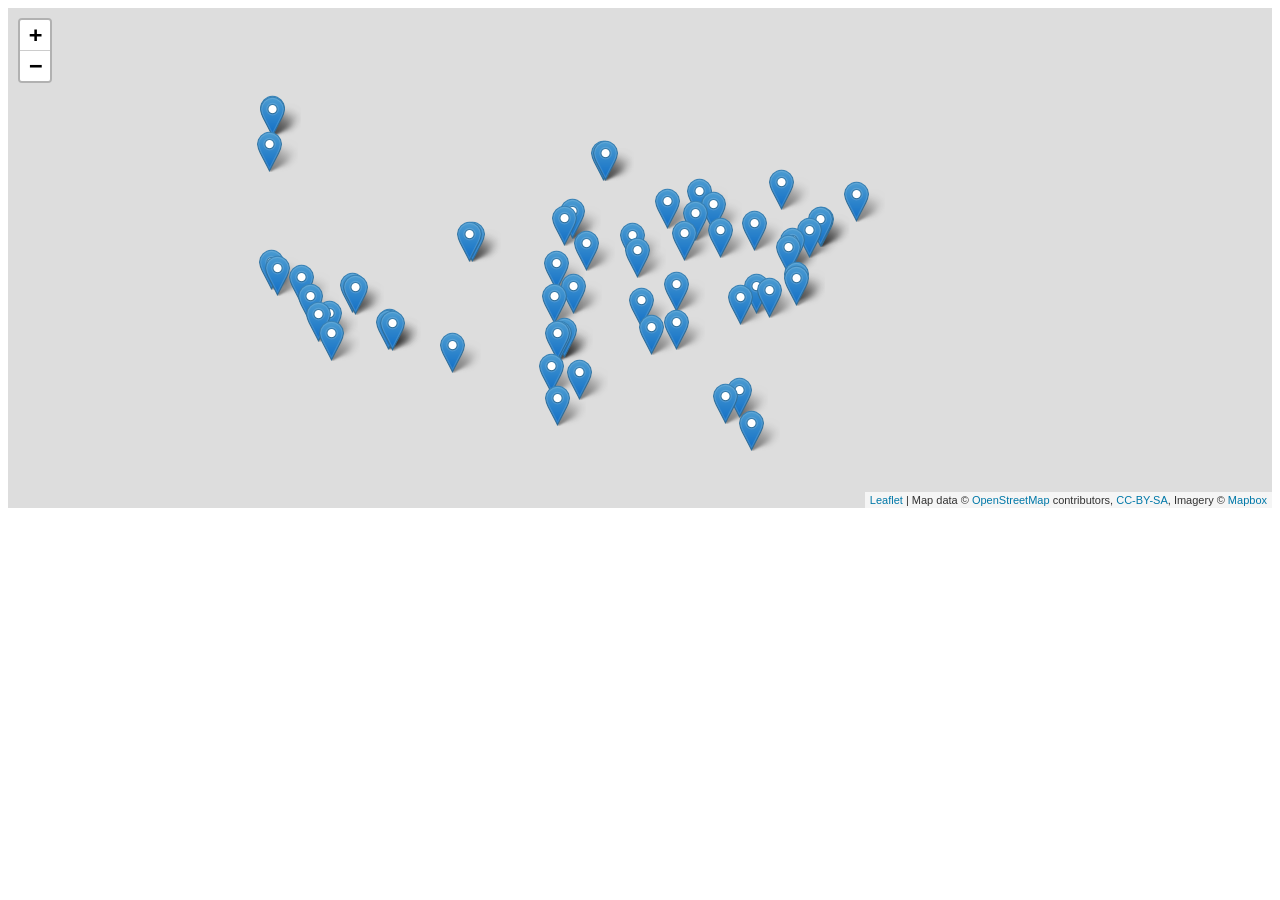
==== leaflet-lab/index.html @ 9b386583 "Add files via upload Module 4" ====
<!DOCTYPE html>
<html lang="en">
	<head>
		<meta charset="utf-8">
		<meta name="viewport" content="width=device-width">
		<title>My Website</title>
		<link rel="stylesheet" href="css/style.css">
		<link rel="stylesheet" href="lib/leaflet-1.4.0/leaflet.css">
	</head>

	<body>
		<div id="mapid"> </div>
		<script type="text/javascript" src="lib/jquery-3.3.1.js"></script>
		<script type="text/javascript" src="lib/leaflet-1.4.0/leaflet.js"></script>
		<script type="text/javascript" src="js/main.js"></script>
		<!--<script type="text/javascript" src="lib/leaflet-1.4.0/leaflet-src.js"></script>-->
		<!--<script type="text/javascript" src="js/tutorials.js"></script>-->
		
	</body>
</html>
---- leaflet-lab/css/style.css ----
/* Stylesheet by Peter Newman, 2019 */

#mapid {
	height: 500px
}
---- leaflet-lab/lib/leaflet-1.4.0/leaflet.css ----
/* required styles */

.leaflet-pane,
.leaflet-tile,
.leaflet-marker-icon,
.leaflet-marker-shadow,
.leaflet-tile-container,
.leaflet-pane > svg,
.leaflet-pane > canvas,
.leaflet-zoom-box,
.leaflet-image-layer,
.leaflet-layer {
	position: absolute;
	left: 0;
	top: 0;
	}
.leaflet-container {
	overflow: hidden;
	}
.leaflet-tile,
.leaflet-marker-icon,
.leaflet-marker-shadow {
	-webkit-user-select: none;
	   -moz-user-select: none;
	        user-select: none;
	  -webkit-user-drag: none;
	}
/* Safari renders non-retina tile on retina better with this, but Chrome is worse */
.leaflet-safari .leaflet-tile {
	image-rendering: -webkit-optimize-contrast;
	}
/* hack that prevents hw layers "stretching" when loading new tiles */
.leaflet-safari .leaflet-tile-container {
	width: 1600px;
	height: 1600px;
	-webkit-transform-origin: 0 0;
	}
.leaflet-marker-icon,
.leaflet-marker-shadow {
	display: block;
	}
/* .leaflet-container svg: reset svg max-width decleration shipped in Joomla! (joomla.org) 3.x */
/* .leaflet-container img: map is broken in FF if you have max-width: 100% on tiles */
.leaflet-container .leaflet-overlay-pane svg,
.leaflet-container .leaflet-marker-pane img,
.leaflet-container .leaflet-shadow-pane img,
.leaflet-container .leaflet-tile-pane img,
.leaflet-container img.leaflet-image-layer,
.leaflet-container .leaflet-tile {
	max-width: none !important;
	max-height: none !important;
	}

.leaflet-container.leaflet-touch-zoom {
	-ms-touch-action: pan-x pan-y;
	touch-action: pan-x pan-y;
	}
.leaflet-container.leaflet-touch-drag {
	-ms-touch-action: pinch-zoom;
	/* Fallback for FF which doesn't support pinch-zoom */
	touch-action: none;
	touch-action: pinch-zoom;
}
.leaflet-container.leaflet-touch-drag.leaflet-touch-zoom {
	-ms-touch-action: none;
	touch-action: none;
}
.leaflet-container {
	-webkit-tap-highlight-color: transparent;
}
.leaflet-container a {
	-webkit-tap-highlight-color: rgba(51, 181, 229, 0.4);
}
.leaflet-tile {
	filter: inherit;
	visibility: hidden;
	}
.leaflet-tile-loaded {
	visibility: inherit;
	}
.leaflet-zoom-box {
	width: 0;
	height: 0;
	-moz-box-sizing: border-box;
	     box-sizing: border-box;
	z-index: 800;
	}
/* workaround for https://bugzilla.mozilla.org/show_bug.cgi?id=888319 */
.leaflet-overlay-pane svg {
	-moz-user-select: none;
	}

.leaflet-pane         { z-index: 400; }

.leaflet-tile-pane    { z-index: 200; }
.leaflet-overlay-pane { z-index: 400; }
.leaflet-shadow-pane  { z-index: 500; }
.leaflet-marker-pane  { z-index: 600; }
.leaflet-tooltip-pane   { z-index: 650; }
.leaflet-popup-pane   { z-index: 700; }

.leaflet-map-pane canvas { z-index: 100; }
.leaflet-map-pane svg    { z-index: 200; }

.leaflet-vml-shape {
	width: 1px;
	height: 1px;
	}
.lvml {
	behavior: url(#default#VML);
	display: inline-block;
	position: absolute;
	}


/* control positioning */

.leaflet-control {
	position: relative;
	z-index: 800;
	pointer-events: visiblePainted; /* IE 9-10 doesn't have auto */
	pointer-events: auto;
	}
.leaflet-top,
.leaflet-bottom {
	position: absolute;
	z-index: 1000;
	pointer-events: none;
	}
.leaflet-top {
	top: 0;
	}
.leaflet-right {
	right: 0;
	}
.leaflet-bottom {
	bottom: 0;
	}
.leaflet-left {
	left: 0;
	}
.leaflet-control {
	float: left;
	clear: both;
	}
.leaflet-right .leaflet-control {
	float: right;
	}
.leaflet-top .leaflet-control {
	margin-top: 10px;
	}
.leaflet-bottom .leaflet-control {
	margin-bottom: 10px;
	}
.leaflet-left .leaflet-control {
	margin-left: 10px;
	}
.leaflet-right .leaflet-control {
	margin-right: 10px;
	}


/* zoom and fade animations */

.leaflet-fade-anim .leaflet-tile {
	will-change: opacity;
	}
.leaflet-fade-anim .leaflet-popup {
	opacity: 0;
	-webkit-transition: opacity 0.2s linear;
	   -moz-transition: opacity 0.2s linear;
	        transition: opacity 0.2s linear;
	}
.leaflet-fade-anim .leaflet-map-pane .leaflet-popup {
	opacity: 1;
	}
.leaflet-zoom-animated {
	-webkit-transform-origin: 0 0;
	    -ms-transform-origin: 0 0;
	        transform-origin: 0 0;
	}
.leaflet-zoom-anim .leaflet-zoom-animated {
	will-change: transform;
	}
.leaflet-zoom-anim .leaflet-zoom-animated {
	-webkit-transition: -webkit-transform 0.25s cubic-bezier(0,0,0.25,1);
	   -moz-transition:    -moz-transform 0.25s cubic-bezier(0,0,0.25,1);
	        transition:         transform 0.25s cubic-bezier(0,0,0.25,1);
	}
.leaflet-zoom-anim .leaflet-tile,
.leaflet-pan-anim .leaflet-tile {
	-webkit-transition: none;
	   -moz-transition: none;
	        transition: none;
	}

.leaflet-zoom-anim .leaflet-zoom-hide {
	visibility: hidden;
	}


/* cursors */

.leaflet-interactive {
	cursor: pointer;
	}
.leaflet-grab {
	cursor: -webkit-grab;
	cursor:    -moz-grab;
	cursor:         grab;
	}
.leaflet-crosshair,
.leaflet-crosshair .leaflet-interactive {
	cursor: crosshair;
	}
.leaflet-popup-pane,
.leaflet-control {
	cursor: auto;
	}
.leaflet-dragging .leaflet-grab,
.leaflet-dragging .leaflet-grab .leaflet-interactive,
.leaflet-dragging .leaflet-marker-draggable {
	cursor: move;
	cursor: -webkit-grabbing;
	cursor:    -moz-grabbing;
	cursor:         grabbing;
	}

/* marker & overlays interactivity */
.leaflet-marker-icon,
.leaflet-marker-shadow,
.leaflet-image-layer,
.leaflet-pane > svg path,
.leaflet-tile-container {
	pointer-events: none;
	}

.leaflet-marker-icon.leaflet-interactive,
.leaflet-image-layer.leaflet-interactive,
.leaflet-pane > svg path.leaflet-interactive {
	pointer-events: visiblePainted; /* IE 9-10 doesn't have auto */
	pointer-events: auto;
	}

/* visual tweaks */

.leaflet-container {
	background: #ddd;
	outline: 0;
	}
.leaflet-container a {
	color: #0078A8;
	}
.leaflet-container a.leaflet-active {
	outline: 2px solid orange;
	}
.leaflet-zoom-box {
	border: 2px dotted #38f;
	background: rgba(255,255,255,0.5);
	}


/* general typography */
.leaflet-container {
	font: 12px/1.5 "Helvetica Neue", Arial, Helvetica, sans-serif;
	}


/* general toolbar styles */

.leaflet-bar {
	box-shadow: 0 1px 5px rgba(0,0,0,0.65);
	border-radius: 4px;
	}
.leaflet-bar a,
.leaflet-bar a:hover {
	background-color: #fff;
	border-bottom: 1px solid #ccc;
	width: 26px;
	height: 26px;
	line-height: 26px;
	display: block;
	text-align: center;
	text-decoration: none;
	color: black;
	}
.leaflet-bar a,
.leaflet-control-layers-toggle {
	background-position: 50% 50%;
	background-repeat: no-repeat;
	display: block;
	}
.leaflet-bar a:hover {
	background-color: #f4f4f4;
	}
.leaflet-bar a:first-child {
	border-top-left-radius: 4px;
	border-top-right-radius: 4px;
	}
.leaflet-bar a:last-child {
	border-bottom-left-radius: 4px;
	border-bottom-right-radius: 4px;
	border-bottom: none;
	}
.leaflet-bar a.leaflet-disabled {
	cursor: default;
	background-color: #f4f4f4;
	color: #bbb;
	}

.leaflet-touch .leaflet-bar a {
	width: 30px;
	height: 30px;
	line-height: 30px;
	}
.leaflet-touch .leaflet-bar a:first-child {
	border-top-left-radius: 2px;
	border-top-right-radius: 2px;
	}
.leaflet-touch .leaflet-bar a:last-child {
	border-bottom-left-radius: 2px;
	border-bottom-right-radius: 2px;
	}

/* zoom control */

.leaflet-control-zoom-in,
.leaflet-control-zoom-out {
	font: bold 18px 'Lucida Console', Monaco, monospace;
	text-indent: 1px;
	}

.leaflet-touch .leaflet-control-zoom-in, .leaflet-touch .leaflet-control-zoom-out  {
	font-size: 22px;
	}


/* layers control */

.leaflet-control-layers {
	box-shadow: 0 1px 5px rgba(0,0,0,0.4);
	background: #fff;
	border-radius: 5px;
	}
.leaflet-control-layers-toggle {
	background-image: url(images/layers.png);
	width: 36px;
	height: 36px;
	}
.leaflet-retina .leaflet-control-layers-toggle {
	background-image: url(images/layers-2x.png);
	background-size: 26px 26px;
	}
.leaflet-touch .leaflet-control-layers-toggle {
	width: 44px;
	height: 44px;
	}
.leaflet-control-layers .leaflet-control-layers-list,
.leaflet-control-layers-expanded .leaflet-control-layers-toggle {
	display: none;
	}
.leaflet-control-layers-expanded .leaflet-control-layers-list {
	display: block;
	position: relative;
	}
.leaflet-control-layers-expanded {
	padding: 6px 10px 6px 6px;
	color: #333;
	background: #fff;
	}
.leaflet-control-layers-scrollbar {
	overflow-y: scroll;
	overflow-x: hidden;
	padding-right: 5px;
	}
.leaflet-control-layers-selector {
	margin-top: 2px;
	position: relative;
	top: 1px;
	}
.leaflet-control-layers label {
	display: block;
	}
.leaflet-control-layers-separator {
	height: 0;
	border-top: 1px solid #ddd;
	margin: 5px -10px 5px -6px;
	}

/* Default icon URLs */
.leaflet-default-icon-path {
	background-image: url(images/marker-icon.png);
	}


/* attribution and scale controls */

.leaflet-container .leaflet-control-attribution {
	background: #fff;
	background: rgba(255, 255, 255, 0.7);
	margin: 0;
	}
.leaflet-control-attribution,
.leaflet-control-scale-line {
	padding: 0 5px;
	color: #333;
	}
.leaflet-control-attribution a {
	text-decoration: none;
	}
.leaflet-control-attribution a:hover {
	text-decoration: underline;
	}
.leaflet-container .leaflet-control-attribution,
.leaflet-container .leaflet-control-scale {
	font-size: 11px;
	}
.leaflet-left .leaflet-control-scale {
	margin-left: 5px;
	}
.leaflet-bottom .leaflet-control-scale {
	margin-bottom: 5px;
	}
.leaflet-control-scale-line {
	border: 2px solid #777;
	border-top: none;
	line-height: 1.1;
	padding: 2px 5px 1px;
	font-size: 11px;
	white-space: nowrap;
	overflow: hidden;
	-moz-box-sizing: border-box;
	     box-sizing: border-box;

	background: #fff;
	background: rgba(255, 255, 255, 0.5);
	}
.leaflet-control-scale-line:not(:first-child) {
	border-top: 2px solid #777;
	border-bottom: none;
	margin-top: -2px;
	}
.leaflet-control-scale-line:not(:first-child):not(:last-child) {
	border-bottom: 2px solid #777;
	}

.leaflet-touch .leaflet-control-attribution,
.leaflet-touch .leaflet-control-layers,
.leaflet-touch .leaflet-bar {
	box-shadow: none;
	}
.leaflet-touch .leaflet-control-layers,
.leaflet-touch .leaflet-bar {
	border: 2px solid rgba(0,0,0,0.2);
	background-clip: padding-box;
	}


/* popup */

.leaflet-popup {
	position: absolute;
	text-align: center;
	margin-bottom: 20px;
	}
.leaflet-popup-content-wrapper {
	padding: 1px;
	text-align: left;
	border-radius: 12px;
	}
.leaflet-popup-content {
	margin: 13px 19px;
	line-height: 1.4;
	}
.leaflet-popup-content p {
	margin: 18px 0;
	}
.leaflet-popup-tip-container {
	width: 40px;
	height: 20px;
	position: absolute;
	left: 50%;
	margin-left: -20px;
	overflow: hidden;
	pointer-events: none;
	}
.leaflet-popup-tip {
	width: 17px;
	height: 17px;
	padding: 1px;

	margin: -10px auto 0;

	-webkit-transform: rotate(45deg);
	   -moz-transform: rotate(45deg);
	    -ms-transform: rotate(45deg);
	        transform: rotate(45deg);
	}
.leaflet-popup-content-wrapper,
.leaflet-popup-tip {
	background: white;
	color: #333;
	box-shadow: 0 3px 14px rgba(0,0,0,0.4);
	}
.leaflet-container a.leaflet-popup-close-button {
	position: absolute;
	top: 0;
	right: 0;
	padding: 4px 4px 0 0;
	border: none;
	text-align: center;
	width: 18px;
	height: 14px;
	font: 16px/14px Tahoma, Verdana, sans-serif;
	color: #c3c3c3;
	text-decoration: none;
	font-weight: bold;
	background: transparent;
	}
.leaflet-container a.leaflet-popup-close-button:hover {
	color: #999;
	}
.leaflet-popup-scrolled {
	overflow: auto;
	border-bottom: 1px solid #ddd;
	border-top: 1px solid #ddd;
	}

.leaflet-oldie .leaflet-popup-content-wrapper {
	zoom: 1;
	}
.leaflet-oldie .leaflet-popup-tip {
	width: 24px;
	margin: 0 auto;

	-ms-filter: "progid:DXImageTransform.Microsoft.Matrix(M11=0.70710678, M12=0.70710678, M21=-0.70710678, M22=0.70710678)";
	filter: progid:DXImageTransform.Microsoft.Matrix(M11=0.70710678, M12=0.70710678, M21=-0.70710678, M22=0.70710678);
	}
.leaflet-oldie .leaflet-popup-tip-container {
	margin-top: -1px;
	}

.leaflet-oldie .leaflet-control-zoom,
.leaflet-oldie .leaflet-control-layers,
.leaflet-oldie .leaflet-popup-content-wrapper,
.leaflet-oldie .leaflet-popup-tip {
	border: 1px solid #999;
	}


/* div icon */

.leaflet-div-icon {
	background: #fff;
	border: 1px solid #666;
	}


/* Tooltip */
/* Base styles for the element that has a tooltip */
.leaflet-tooltip {
	position: absolute;
	padding: 6px;
	background-color: #fff;
	border: 1px solid #fff;
	border-radius: 3px;
	color: #222;
	white-space: nowrap;
	-webkit-user-select: none;
	-moz-user-select: none;
	-ms-user-select: none;
	user-select: none;
	pointer-events: none;
	box-shadow: 0 1px 3px rgba(0,0,0,0.4);
	}
.leaflet-tooltip.leaflet-clickable {
	cursor: pointer;
	pointer-events: auto;
	}
.leaflet-tooltip-top:before,
.leaflet-tooltip-bottom:before,
.leaflet-tooltip-left:before,
.leaflet-tooltip-right:before {
	position: absolute;
	pointer-events: none;
	border: 6px solid transparent;
	background: transparent;
	content: "";
	}

/* Directions */

.leaflet-tooltip-bottom {
	margin-top: 6px;
}
.leaflet-tooltip-top {
	margin-top: -6px;
}
.leaflet-tooltip-bottom:before,
.leaflet-tooltip-top:before {
	left: 50%;
	margin-left: -6px;
	}
.leaflet-tooltip-top:before {
	bottom: 0;
	margin-bottom: -12px;
	border-top-color: #fff;
	}
.leaflet-tooltip-bottom:before {
	top: 0;
	margin-top: -12px;
	margin-left: -6px;
	border-bottom-color: #fff;
	}
.leaflet-tooltip-left {
	margin-left: -6px;
}
.leaflet-tooltip-right {
	margin-left: 6px;
}
.leaflet-tooltip-left:before,
.leaflet-tooltip-right:before {
	top: 50%;
	margin-top: -6px;
	}
.leaflet-tooltip-left:before {
	right: 0;
	margin-right: -12px;
	border-left-color: #fff;
	}
.leaflet-tooltip-right:before {
	left: 0;
	margin-left: -12px;
	border-right-color: #fff;
	}
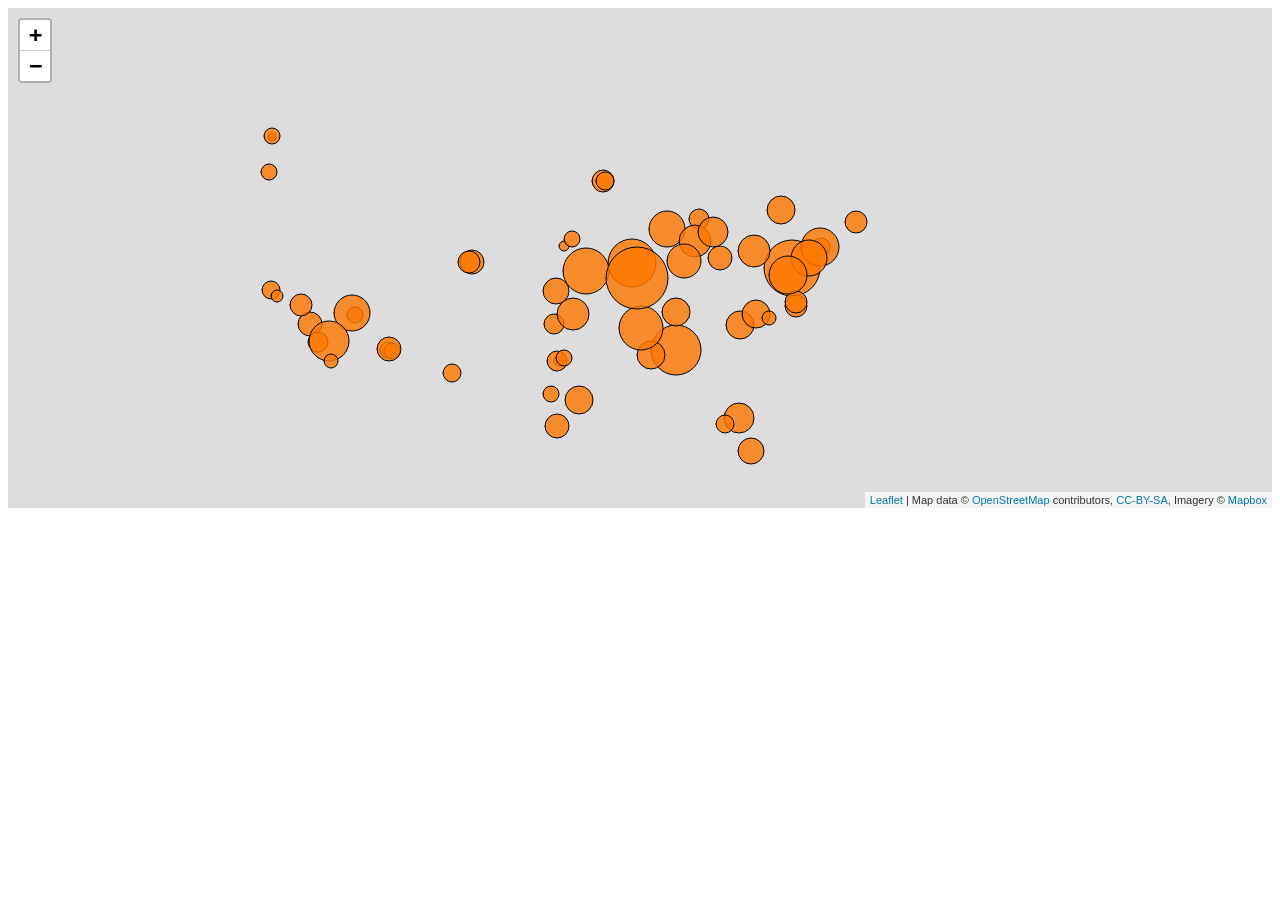
==== commit f9b4b2c0: "Add files via upload Module activity 5A" ====
--- a/leaflet-lab/index.html
+++ b/leaflet-lab/index.html
@@ -1,11 +1,13 @@
 <!DOCTYPE html>
+<!-- data source: americanviolence.org -->
 <html lang="en">
 	<head>
 		<meta charset="utf-8">
 		<meta name="viewport" content="width=device-width">
 		<title>My Website</title>
+
+		<link rel="stylesheet" href="lib/leaflet-1.4.0/leaflet.css">
 		<link rel="stylesheet" href="css/style.css">
-		<link rel="stylesheet" href="lib/leaflet-1.4.0/leaflet.css">
 	</head>
 
 	<body>
@@ -13,7 +15,6 @@
 		<script type="text/javascript" src="lib/jquery-3.3.1.js"></script>
 		<script type="text/javascript" src="lib/leaflet-1.4.0/leaflet.js"></script>
 		<script type="text/javascript" src="js/main.js"></script>
-		<!--<script type="text/javascript" src="lib/leaflet-1.4.0/leaflet-src.js"></script>-->
 		<!--<script type="text/javascript" src="js/tutorials.js"></script>-->
 		
 	</body>
--- a/leaflet-lab/css/style.css
+++ b/leaflet-lab/css/style.css
@@ -2,4 +2,8 @@
 
 #mapid {
 	height: 500px
+}
+
+.leaflet-popup-content p {
+    margin: 0.2em 0;
 }
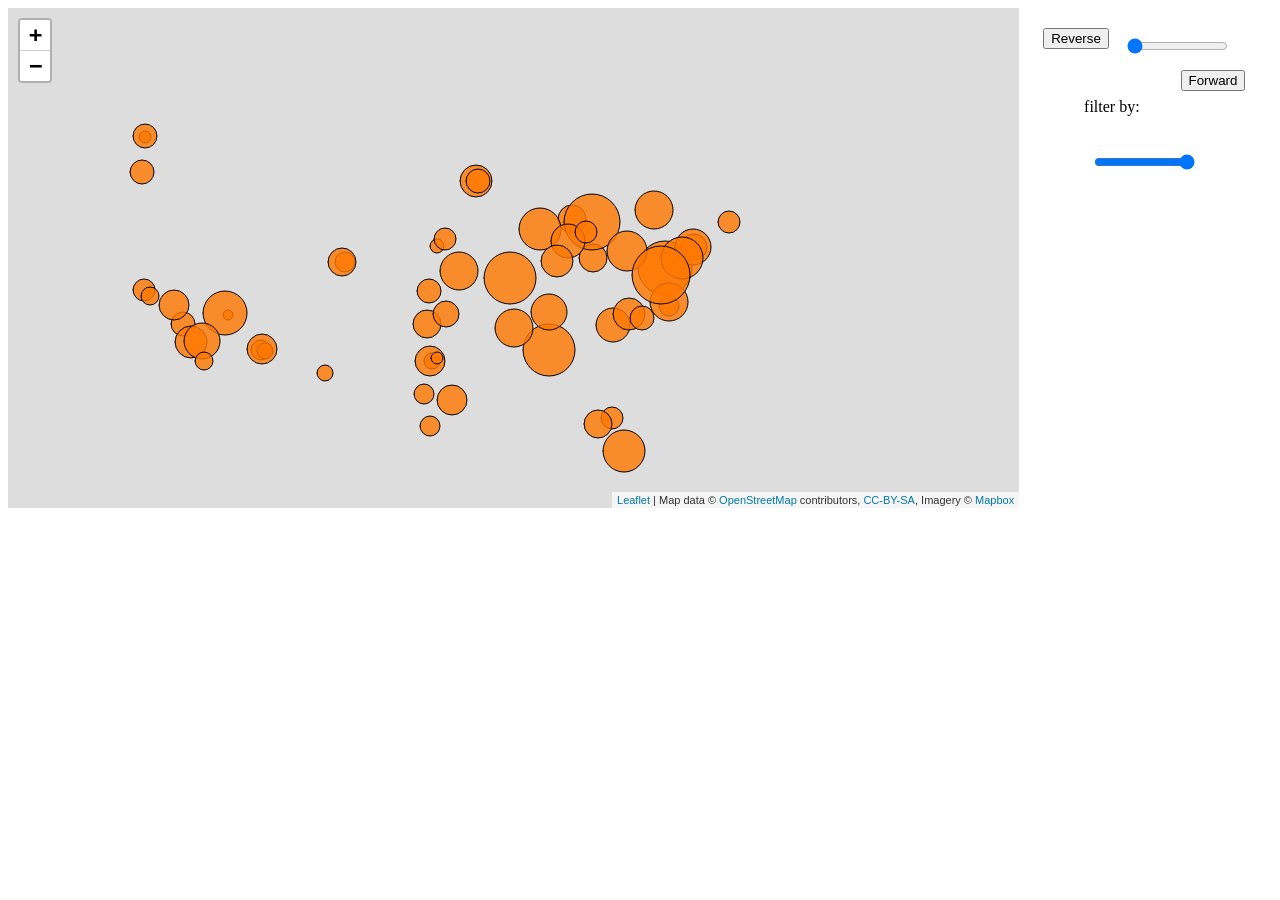
==== commit dab3e720: "Module 5B completed" ====
--- a/leaflet-lab/index.html
+++ b/leaflet-lab/index.html
@@ -12,6 +12,7 @@
 
 	<body>
 		<div id="mapid"> </div>
+		<div id="panel"></div>
 		<script type="text/javascript" src="lib/jquery-3.3.1.js"></script>
 		<script type="text/javascript" src="lib/leaflet-1.4.0/leaflet.js"></script>
 		<script type="text/javascript" src="js/main.js"></script>
--- a/leaflet-lab/css/style.css
+++ b/leaflet-lab/css/style.css
@@ -1,9 +1,42 @@
 /* Stylesheet by Peter Newman, 2019 */
 
 #mapid {
-	height: 500px
+	height: 500px;
+	width: 80% ;
+	display: inline-block;
+}
+
+
+#panel {
+    width: 16%;
+    padding: 20px;
+    display: inline-block;
+    vertical-align: top;
+    text-align: center;
+    line-height: 42px;
+}
+
+.range-slider {
+    width: 50%;
 }
 
 .leaflet-popup-content p {
     margin: 0.2em 0;
-}+}
+
+#forward {
+    float: right;
+}
+
+#reverse {
+    float: left;
+}
+
+#increase {
+    float: right;
+}
+
+#decrease {
+    float: left;
+}
+
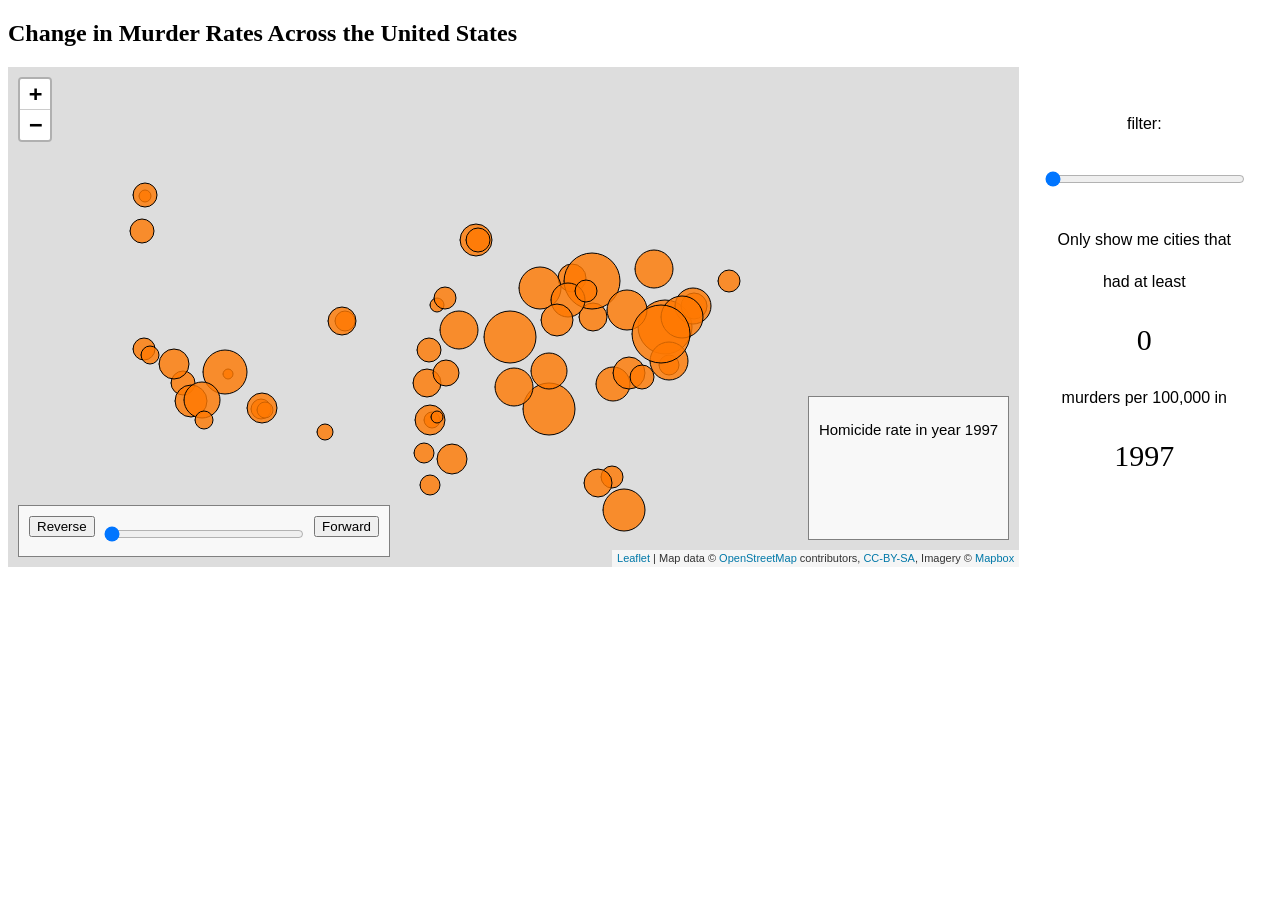
==== commit e4cf1369: "Final Leaflet Lab" ====
--- a/leaflet-lab/index.html
+++ b/leaflet-lab/index.html
@@ -11,6 +11,7 @@
 	</head>
 
 	<body>
+		<h2>Change in Murder Rates Across the United States</h2>
 		<div id="mapid"> </div>
 		<div id="panel"></div>
 		<script type="text/javascript" src="lib/jquery-3.3.1.js"></script>
--- a/leaflet-lab/css/style.css
+++ b/leaflet-lab/css/style.css
@@ -1,4 +1,6 @@
 /* Stylesheet by Peter Newman, 2019 */
+
+
 
 #mapid {
 	height: 500px;
@@ -16,8 +18,37 @@
     line-height: 42px;
 }
 
+p {
+	font-family: Arial;
+}
+
+#filtervalue, #year {
+	font-size: 30px;
+}
+
+
+.sequence-control-container {
+    width: 350px;
+    height: 30px;
+    background-color: rgba(255,255,255,0.8);
+    padding: 10px;
+    line-height: 45px;
+    text-align: center;
+    border: solid gray 1px;
+}
+
+.legend-control-container {
+    background-color: rgba(255,255,255,0.8);
+    padding: 10px;
+    line-height: 45px;
+    text-align: center;
+    border: solid gray 1px;
+	font-family: Arial;
+	font-size: 15px;
+}
+
 .range-slider {
-    width: 50%;
+    width: 200px;
 }
 
 .leaflet-popup-content p {
